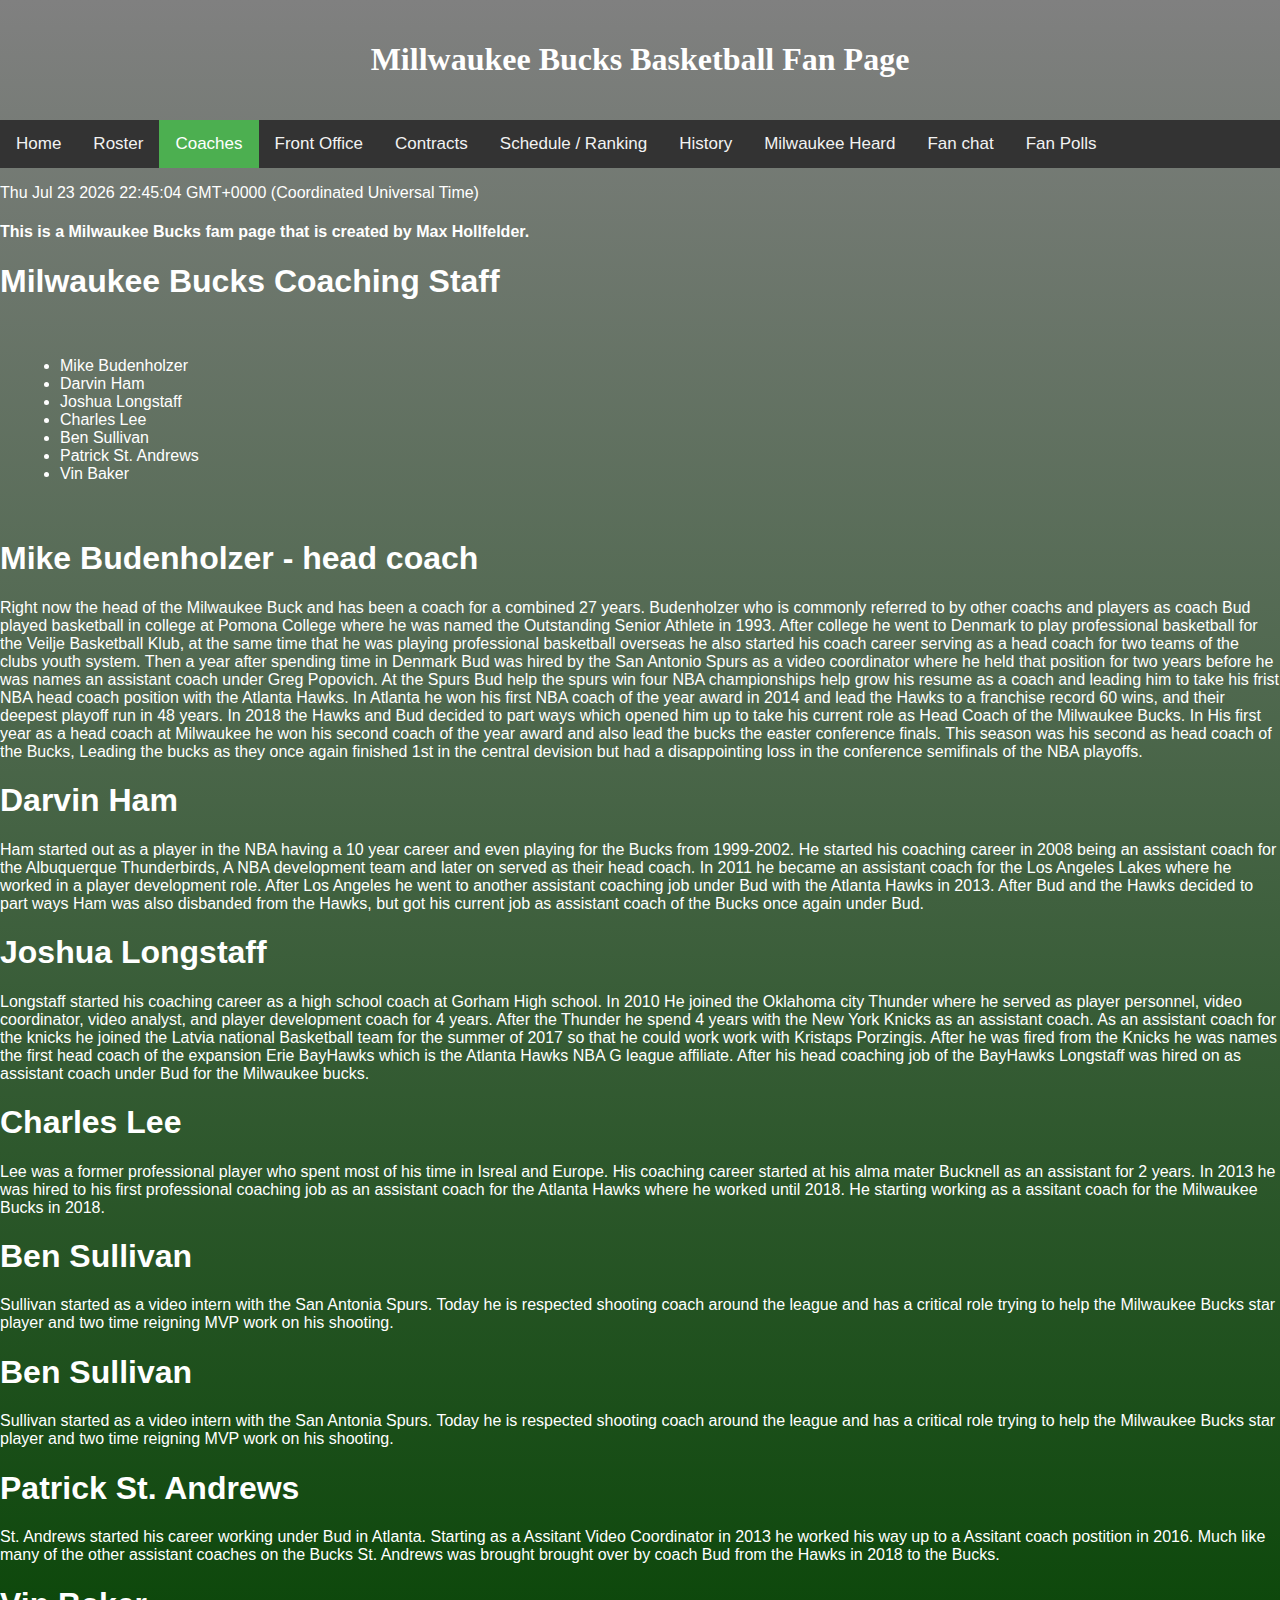
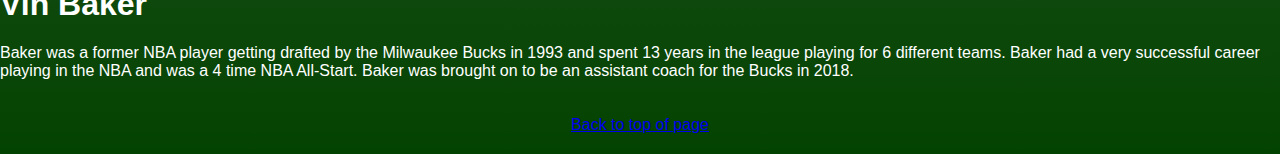
==== MyWebsite/Coaches.html @ 452560e8 "Added coached an heard info" ====
<!DOCTYPE html>
<html>
	<header>
		<title>Max's Bucks</title>
		<link rel="stylesheet" href="CSS.css">
		<div class="header">
			<h1>Millwaukee Bucks Basketball Fan Page</h1>
		</div>
		<div class="topnav">
			<a href="HomePage.html">Home</a>
			<a href="Roster.html">Roster</a>
			<a class="active" href="Coaches.html">Coaches</a>
			<a href="FrontOffice.html">Front Office</a>
			<a href="Contracts.html"> Contracts</a>
			<a href="ScheduleRanking.html">Schedule / Ranking</a>
			<a href="History.html"> History</a>
			<a href="MilwaukeeHerd.html"> Milwaukee Heard</a>
			<a href="FanChat.html"> Fan chat</a>
			<a href="FanPolling.html"> Fan Polls</a>
		</div>
	</header>
	<body>
		<a name="top"></a>
		<p id = "demo"> </p>
		<script>
		  var time = new Date();
		  document.getElementById("demo").innerHTML = time;
		 </script>

		<h4>This is a Milwaukee Bucks fam page that is created by Max Hollfelder.</h4>
		<h1>Milwaukee Bucks Coaching Staff</h1>
		<div class="side">
			<ul>
				<li>Mike Budenholzer</li>
				<li>Darvin Ham</li>
				<li>Joshua Longstaff</li>
				<li>Charles Lee</li>
				<li>Ben Sullivan</li>
				<li>Patrick St. Andrews</li>
				<li>Vin Baker</li>
			</ul>
		</div>
		<h1>Mike Budenholzer - head coach</h1>
		<P>Right now the head of the Milwaukee Buck and has been a coach for a combined 27 years. Budenholzer who is commonly referred to by other coachs and players as coach Bud played basketball in college at Pomona College where he was named the Outstanding Senior Athlete in 1993. After college he went to Denmark to play professional basketball for the Veilje Basketball Klub, at the same time that he was playing professional basketball overseas he also started his coach career serving as a head coach for two teams of the clubs youth system. Then a year after spending time in Denmark Bud was hired by the San Antonio Spurs as a video coordinator where he held that position for two years before he was names an assistant coach under Greg Popovich. At the Spurs Bud help the spurs win four NBA championships help grow his resume as a coach and leading him to take his frist NBA head coach position with the Atlanta Hawks. In Atlanta he won his first NBA coach of the year award in 2014 and lead the Hawks to a franchise record 60 wins, and their deepest playoff run in 48 years. In 2018 the Hawks and Bud decided to part ways which opened him up to take his current role as Head Coach of the Milwaukee Bucks. In His first year as a head coach at Milwaukee he won his second coach of the year award and also lead the bucks the easter conference finals. This season was his second as head coach of the Bucks, Leading the bucks as they once again finished 1st in the central devision but had a disappointing loss in the conference semifinals of the NBA playoffs.
		</p>
		<h1>Darvin Ham</h1>
		<p> Ham started out as a player in the NBA having a 10 year career and even playing for the Bucks from 1999-2002. He started his coaching career in 2008 being an assistant coach for the Albuquerque Thunderbirds, A NBA development team and later on served as their head coach. In 2011 he became an assistant coach for the Los Angeles Lakes where he worked in a player development role. After Los Angeles he went to another assistant coaching job under Bud with the Atlanta Hawks in 2013. After Bud and the Hawks decided to part ways Ham was also disbanded from the Hawks, but got his current job as assistant coach of the Bucks once again under Bud.
		</p>
		<h1>Joshua Longstaff</h1>
		<p>Longstaff started his coaching career as a high school coach at Gorham High school. In 2010 He joined the Oklahoma city Thunder where he served as player personnel, video coordinator, video analyst, and player development coach for 4 years. After the Thunder he spend 4 years with the New York Knicks as an assistant coach. As an assistant coach for the knicks he joined the Latvia national Basketball team for the summer of 2017 so that he could work work with Kristaps Porzingis.  After he was fired from the Knicks he was names the first head coach of the expansion Erie BayHawks which is the Atlanta Hawks NBA G league affiliate. After his head coaching job of the BayHawks Longstaff was hired on as assistant coach under Bud for the Milwaukee bucks.
		</p>
		<h1>Charles Lee</h1>
		<p>Lee was a former professional player who spent most of his time in Isreal and Europe. His coaching career started at his alma mater Bucknell as an assistant for 2 years. In 2013 he was hired to his first professional coaching job as an assistant coach for the Atlanta Hawks where he worked until 2018. He starting working as a assitant coach for the Milwaukee Bucks in 2018.
		</p>
		<h1>Ben Sullivan</h1>
		<p>Sullivan started as a video intern with the San Antonia Spurs. Today he is respected shooting coach around the league and has a critical role trying to help the Milwaukee Bucks star player and two time reigning MVP work on his shooting.
		</p>
		<h1>Ben Sullivan</h1>
		<p>Sullivan started as a video intern with the San Antonia Spurs. Today he is respected shooting coach around the league and has a critical role trying to help the Milwaukee Bucks star player and two time reigning MVP work on his shooting.
		</p>
		<h1>Patrick St. Andrews</h1>
		<p>  St. Andrews started his career working under Bud in Atlanta. Starting as a Assitant Video Coordinator in 2013 he worked his way up to a Assitant coach postition in 2016. Much like many of the other assistant coaches on the Bucks St. Andrews was brought brought over by coach Bud from the Hawks in 2018 to the Bucks.
		</p>
		<h1>Vin Baker</h1>
		<p> Baker was a former NBA player getting drafted by the Milwaukee Bucks in 1993 and spent 13 years in the league playing for 6 different teams. Baker had a very successful career playing in the NBA and was a 4 time NBA All-Start. Baker was brought on to be an assistant coach for the Bucks in 2018. 
		</p>
		<div class="footer">
  		<a href="#top">Back to top of page</a>
  	</div>
	</body>
</html>
---- MyWebsite/CSS.css ----
body {
  background-image: linear-gradient(grey, #034301);
  color: white;
  background-size: 100% 100%;
  margin: 0;
  font-family: Arial, Helvetica, sans-serif;
}
.header {
  padding: 20px;
  text-align: center;
  font-family:WildWest;
  color: white;
}

.topnav {
  display: flex;
  background-color: #333;
}

.topnav a {
  float: left;
  color: #f2f2f2;
  text-align: center;
  padding: 14px 16px;
  text-decoration: none;
  font-size: 17px;
}

.topnav a:hover {
  background-color: #ddd;
  color: black;
}

.topnav a.active {
  background-color: #4CAF50;
  color: white;
}
.row {
  display: flex;
  flex-wrap: wrap;
}
.side {
  flex: 30%;
  padding: 20px;
}
.main {
  flex: 70%;
  padding: 20px;
}
.footer {
  padding: 20px;
  text-align: center;
}
.image{
  width: 90%;
  height: 50%;
  padding: 20px;
}
#container{
  background-color: black;
  width: 200px;
  height: 300px;
  margin: 2px;
  border-radius: 20px;
  position: relative;
  border-color: black;
  float:left;
}
#picture{
  width: 100%;
  height: 40%;
  border-top-left-radius: 20px;
  border-top-right-radius: 20px;
}
#header {
  position: absolute;
  height: auto;
  width: 100%;
  top: 0;
  border: 1px solid green;
}
#footer {
  position: absolute;
  width: 100%;
  height: auto;
  bottom: 0;
  text-align: center;
}
#divBody{
  text-align: center;
}
@media screen and (max-width: 200px) {
  .row, .navbar {
    flex-direction: column;
  }
}
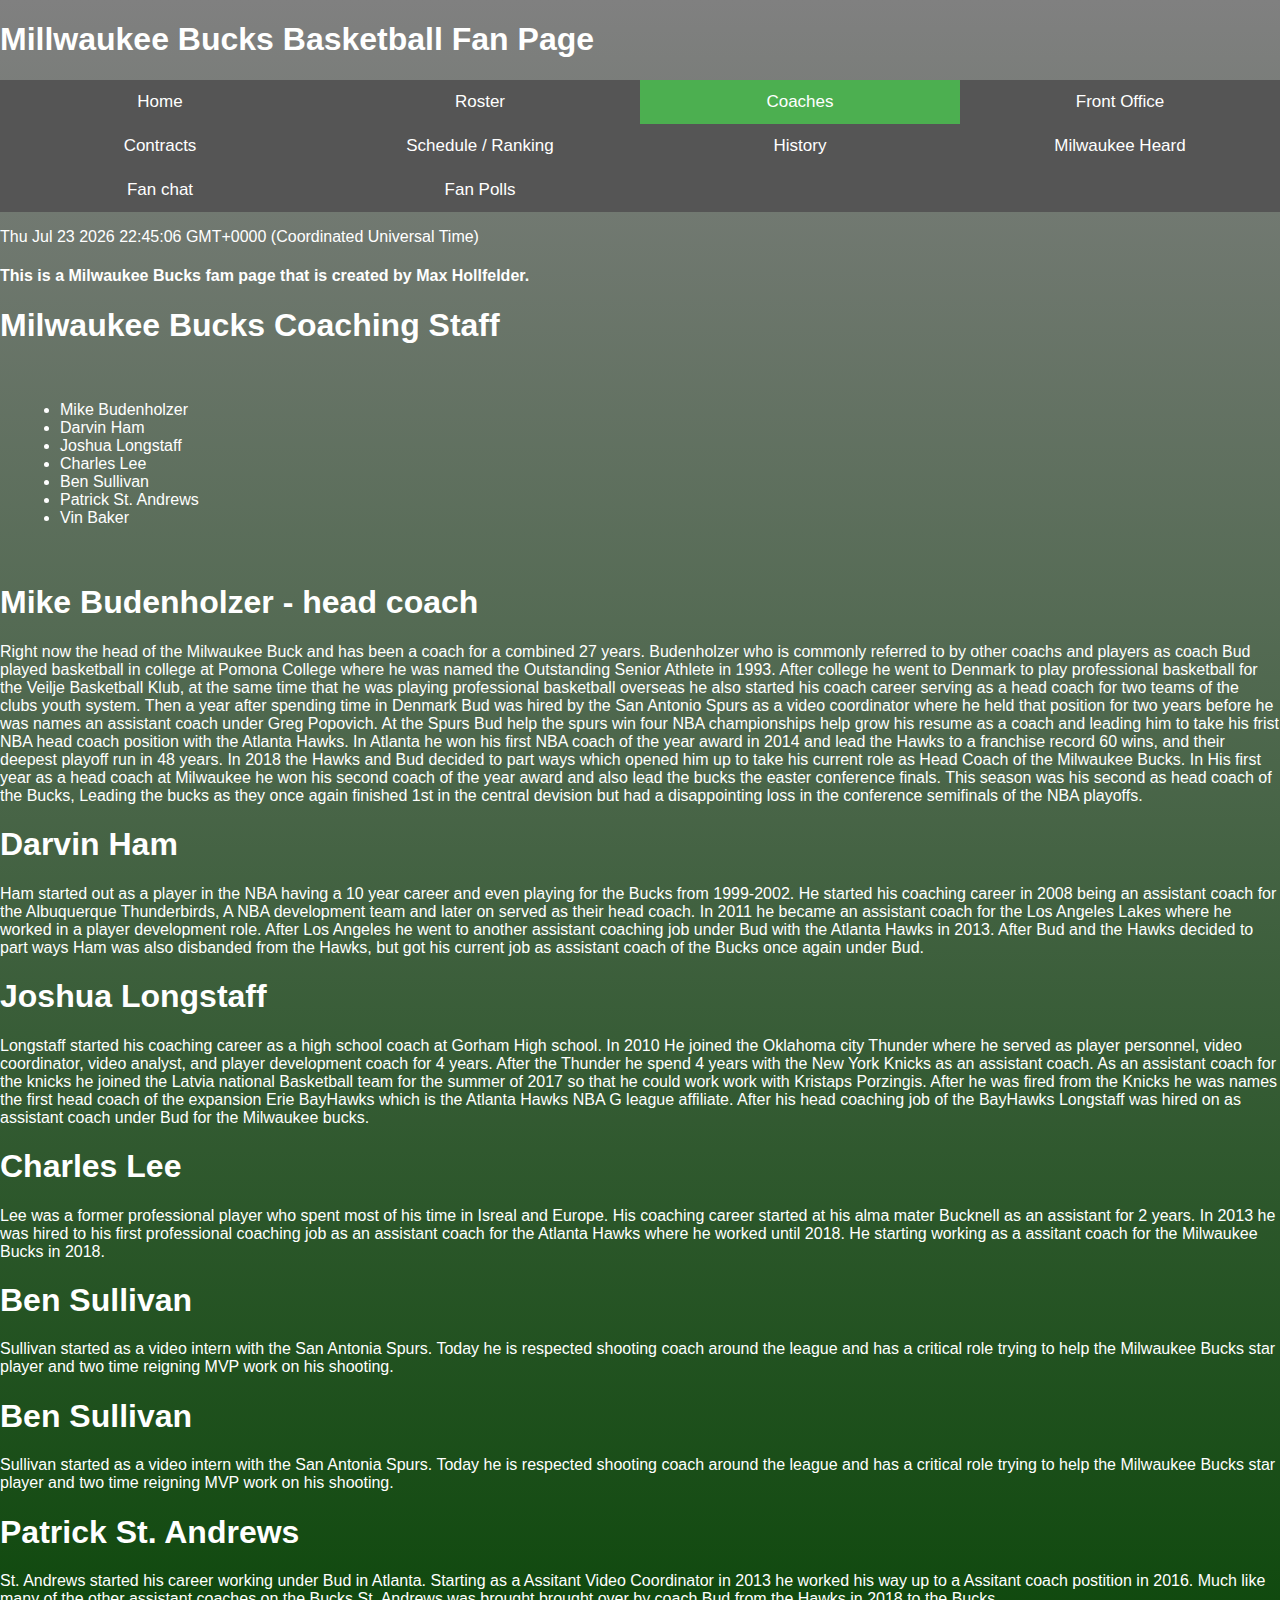
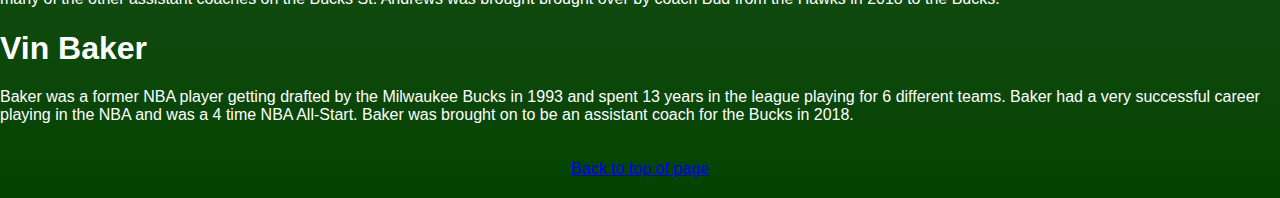
==== commit c00f06b9: "Started working on CSS" ====
--- a/MyWebsite/Coaches.html
+++ b/MyWebsite/Coaches.html
@@ -6,7 +6,7 @@
 		<div class="header">
 			<h1>Millwaukee Bucks Basketball Fan Page</h1>
 		</div>
-		<div class="topnav">
+		<div class="navbar">
 			<a href="HomePage.html">Home</a>
 			<a href="Roster.html">Roster</a>
 			<a class="active" href="Coaches.html">Coaches</a>
@@ -62,10 +62,12 @@
 		<p>  St. Andrews started his career working under Bud in Atlanta. Starting as a Assitant Video Coordinator in 2013 he worked his way up to a Assitant coach postition in 2016. Much like many of the other assistant coaches on the Bucks St. Andrews was brought brought over by coach Bud from the Hawks in 2018 to the Bucks.
 		</p>
 		<h1>Vin Baker</h1>
-		<p> Baker was a former NBA player getting drafted by the Milwaukee Bucks in 1993 and spent 13 years in the league playing for 6 different teams. Baker had a very successful career playing in the NBA and was a 4 time NBA All-Start. Baker was brought on to be an assistant coach for the Bucks in 2018. 
+		<p> Baker was a former NBA player getting drafted by the Milwaukee Bucks in 1993 and spent 13 years in the league playing for 6 different teams. Baker had a very successful career playing in the NBA and was a 4 time NBA All-Start. Baker was brought on to be an assistant coach for the Bucks in 2018.
 		</p>
+	</body>
+	<footer>
 		<div class="footer">
-  		<a href="#top">Back to top of page</a>
-  	</div>
-	</body>
+			<a href="#top">Back to top of page</a>
+		</div>
+	</footer>
 </html>
--- a/MyWebsite/CSS.css
+++ b/MyWebsite/CSS.css
@@ -6,34 +6,40 @@
   font-family: Arial, Helvetica, sans-serif;
 }
 .header {
-  padding: 20px;
-  text-align: center;
-  font-family:WildWest;
-  color: white;
+
+}
+*{box-sizing: border-box}
+.navbar {
+  width: 100%;
+  background-color: #555;
+  overflow: auto;
 }
 
-.topnav {
-  display: flex;
-  background-color: #333;
+.navbar a {
+  float: left;
+  padding: 12px;
+  color: white;
+  text-decoration: none;
+  font-size: 17px;
+  width: 25%; /* Four links of equal widths */
+  text-align: center;
 }
 
-.topnav a {
-  float: left;
-  color: #f2f2f2;
-  text-align: center;
-  padding: 14px 16px;
-  text-decoration: none;
-  font-size: 17px;
+.navbar a:hover {
+  background-color: #000;
 }
 
-.topnav a:hover {
-  background-color: #ddd;
-  color: black;
+.navbar a.active {
+  background-color: #4CAF50;
 }
 
-.topnav a.active {
-  background-color: #4CAF50;
-  color: white;
+@media screen and (max-width: 500px) {
+  .navbar a {
+    float: none;
+    display: block;
+    width: 100%;
+    text-align: left;
+  }
 }
 .row {
   display: flex;
@@ -55,6 +61,39 @@
   width: 90%;
   height: 50%;
   padding: 20px;
+}
+.item1 {
+  grid-area: header;
+  padding: 20px;
+  text-align: center;
+  font-family:WildWest;
+  color: white;
+}
+.item2 {
+  grid-area: menu;
+}
+.item3 {
+  grid-area: main;
+}
+.item4 {
+  grid-area: right;
+}
+.item5 {
+  grid-area: footer;
+}
+
+.grid-container {
+  display: grid;
+  grid-template-areas:
+    'header header header header header header'
+    'menu main main main main main'
+    'menu footer footer footer footer footer';
+  grid-gap: 10px;
+  padding: 10px;
+}
+.grid-container > div {
+  text-align: left;
+  padding: 20px 0;
 }
 #container{
   background-color: black;
@@ -89,8 +128,3 @@
 #divBody{
   text-align: center;
 }
-@media screen and (max-width: 200px) {
-  .row, .navbar {
-    flex-direction: column;
-  }
-}
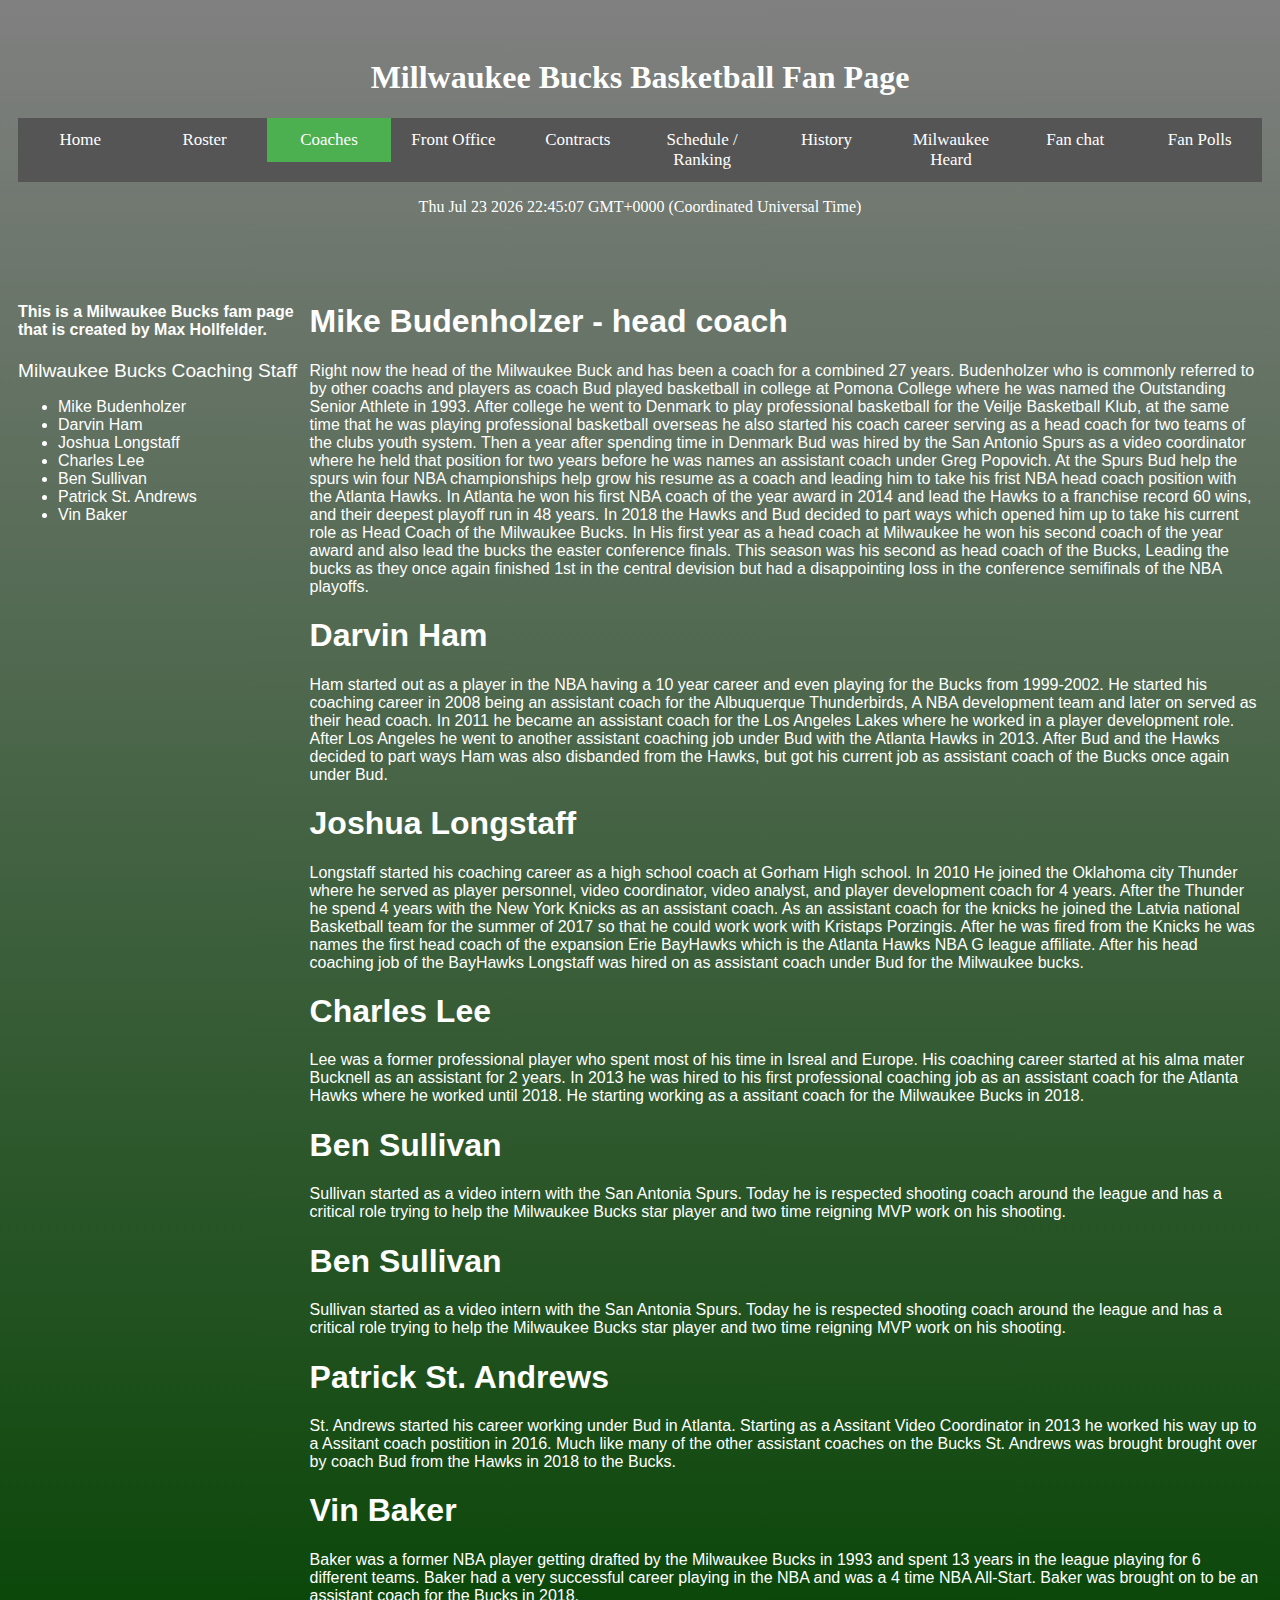
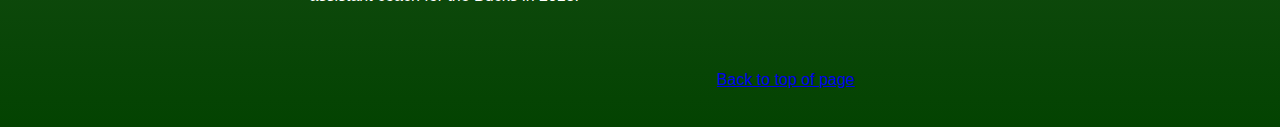
==== commit 2bb5fea9: "Added style and pictures" ====
--- a/MyWebsite/Coaches.html
+++ b/MyWebsite/Coaches.html
@@ -1,11 +1,10 @@
 <!DOCTYPE html>
 <html>
-	<header>
 		<title>Max's Bucks</title>
 		<link rel="stylesheet" href="CSS.css">
-		<div class="header">
+	<div class="grid-container">
+		<div class="item1">
 			<h1>Millwaukee Bucks Basketball Fan Page</h1>
-		</div>
 		<div class="navbar">
 			<a href="HomePage.html">Home</a>
 			<a href="Roster.html">Roster</a>
@@ -18,18 +17,16 @@
 			<a href="FanChat.html"> Fan chat</a>
 			<a href="FanPolling.html"> Fan Polls</a>
 		</div>
-	</header>
-	<body>
 		<a name="top"></a>
 		<p id = "demo"> </p>
 		<script>
 		  var time = new Date();
 		  document.getElementById("demo").innerHTML = time;
 		 </script>
-
+	 </div>
+	 <div class = "item2">
 		<h4>This is a Milwaukee Bucks fam page that is created by Max Hollfelder.</h4>
-		<h1>Milwaukee Bucks Coaching Staff</h1>
-		<div class="side">
+		<p><big>Milwaukee Bucks Coaching Staff</big></p>
 			<ul>
 				<li>Mike Budenholzer</li>
 				<li>Darvin Ham</li>
@@ -40,6 +37,7 @@
 				<li>Vin Baker</li>
 			</ul>
 		</div>
+		<div class = "item3">
 		<h1>Mike Budenholzer - head coach</h1>
 		<P>Right now the head of the Milwaukee Buck and has been a coach for a combined 27 years. Budenholzer who is commonly referred to by other coachs and players as coach Bud played basketball in college at Pomona College where he was named the Outstanding Senior Athlete in 1993. After college he went to Denmark to play professional basketball for the Veilje Basketball Klub, at the same time that he was playing professional basketball overseas he also started his coach career serving as a head coach for two teams of the clubs youth system. Then a year after spending time in Denmark Bud was hired by the San Antonio Spurs as a video coordinator where he held that position for two years before he was names an assistant coach under Greg Popovich. At the Spurs Bud help the spurs win four NBA championships help grow his resume as a coach and leading him to take his frist NBA head coach position with the Atlanta Hawks. In Atlanta he won his first NBA coach of the year award in 2014 and lead the Hawks to a franchise record 60 wins, and their deepest playoff run in 48 years. In 2018 the Hawks and Bud decided to part ways which opened him up to take his current role as Head Coach of the Milwaukee Bucks. In His first year as a head coach at Milwaukee he won his second coach of the year award and also lead the bucks the easter conference finals. This season was his second as head coach of the Bucks, Leading the bucks as they once again finished 1st in the central devision but had a disappointing loss in the conference semifinals of the NBA playoffs.
 		</p>
@@ -64,10 +62,9 @@
 		<h1>Vin Baker</h1>
 		<p> Baker was a former NBA player getting drafted by the Milwaukee Bucks in 1993 and spent 13 years in the league playing for 6 different teams. Baker had a very successful career playing in the NBA and was a 4 time NBA All-Start. Baker was brought on to be an assistant coach for the Bucks in 2018.
 		</p>
-	</body>
-	<footer>
-		<div class="footer">
+	</div>
+		<div class="item5">
 			<a href="#top">Back to top of page</a>
 		</div>
-	</footer>
+</div>
 </html>
--- a/MyWebsite/CSS.css
+++ b/MyWebsite/CSS.css
@@ -1,12 +1,17 @@
-body {
+html{
+  min-height: 100%;
   background-image: linear-gradient(grey, #034301);
   color: white;
   background-size: 100% 100%;
   margin: 0;
   font-family: Arial, Helvetica, sans-serif;
 }
-.header {
-
+table, th, td {
+  border: 5px solid black;
+}
+table.center{
+  margin-left: auto;
+  margin-right: auto;
 }
 *{box-sizing: border-box}
 .navbar {
@@ -14,17 +19,15 @@
   background-color: #555;
   overflow: auto;
 }
-
 .navbar a {
   float: left;
   padding: 12px;
   color: white;
   text-decoration: none;
   font-size: 17px;
-  width: 25%; /* Four links of equal widths */
+  width: 10%; /* Four links of equal widths */
   text-align: center;
 }
-
 .navbar a:hover {
   background-color: #000;
 }
@@ -32,30 +35,13 @@
 .navbar a.active {
   background-color: #4CAF50;
 }
-
-@media screen and (max-width: 500px) {
+@media screen and (max-width: 600px) {
   .navbar a {
     float: none;
     display: block;
     width: 100%;
     text-align: left;
   }
-}
-.row {
-  display: flex;
-  flex-wrap: wrap;
-}
-.side {
-  flex: 30%;
-  padding: 20px;
-}
-.main {
-  flex: 70%;
-  padding: 20px;
-}
-.footer {
-  padding: 20px;
-  text-align: center;
 }
 .image{
   width: 90%;
@@ -71,15 +57,18 @@
 }
 .item2 {
   grid-area: menu;
+  text-align: left;
 }
 .item3 {
   grid-area: main;
 }
 .item4 {
   grid-area: right;
+  text-align: left;
 }
 .item5 {
   grid-area: footer;
+  text-align: center;
 }
 
 .grid-container {
@@ -92,7 +81,6 @@
   padding: 10px;
 }
 .grid-container > div {
-  text-align: left;
   padding: 20px 0;
 }
 #container{
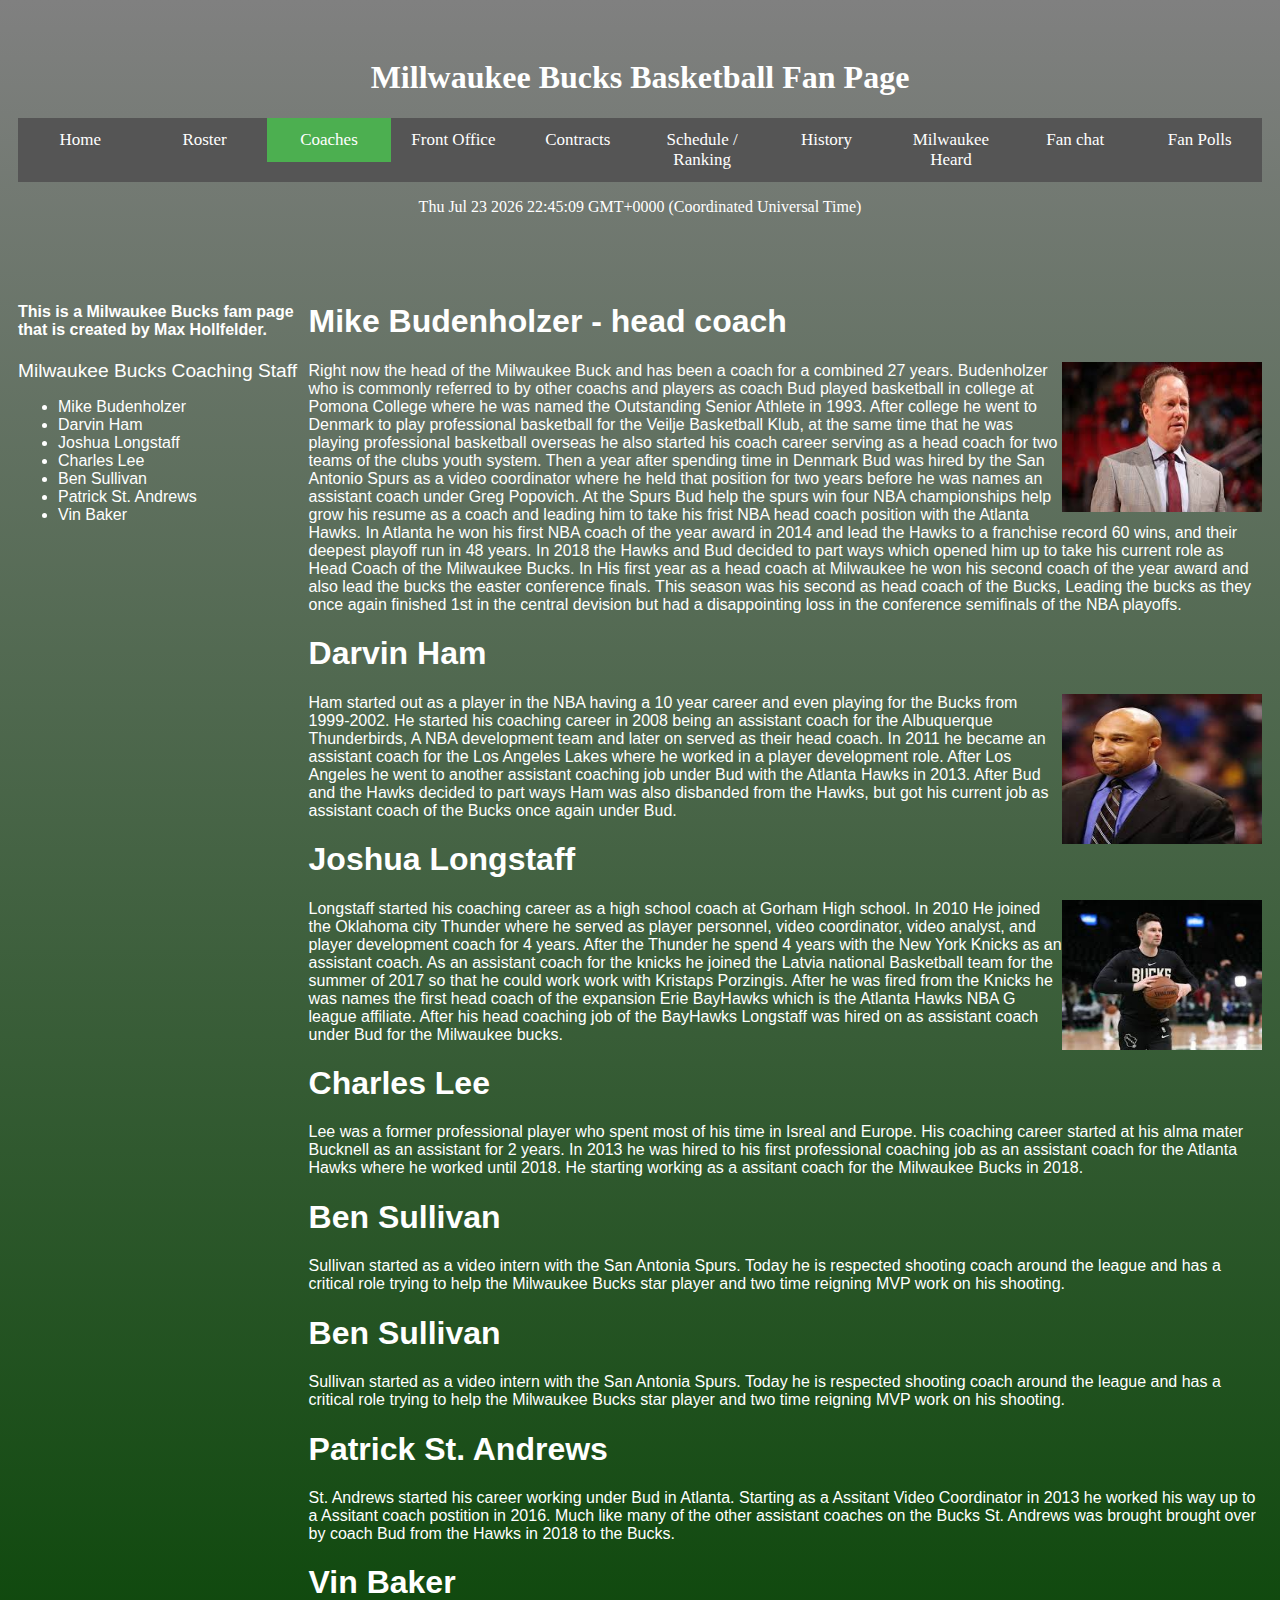
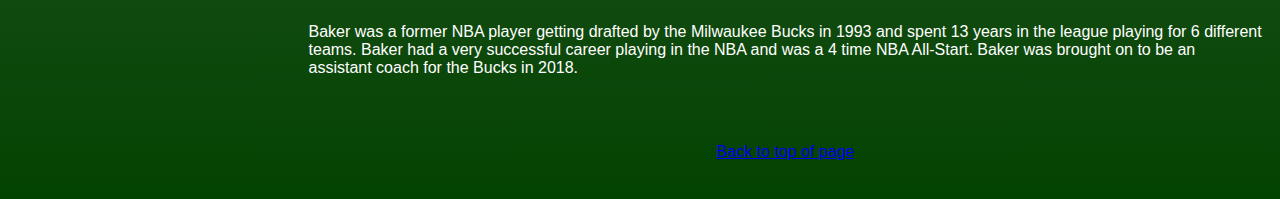
==== commit 2465045a: "added picture to the page." ====
--- a/MyWebsite/Coaches.html
+++ b/MyWebsite/Coaches.html
@@ -39,14 +39,20 @@
 		</div>
 		<div class = "item3">
 		<h1>Mike Budenholzer - head coach</h1>
+		<img id = "image" src="Owners/Bud.jpg" alt="Mike Budenholzer">
 		<P>Right now the head of the Milwaukee Buck and has been a coach for a combined 27 years. Budenholzer who is commonly referred to by other coachs and players as coach Bud played basketball in college at Pomona College where he was named the Outstanding Senior Athlete in 1993. After college he went to Denmark to play professional basketball for the Veilje Basketball Klub, at the same time that he was playing professional basketball overseas he also started his coach career serving as a head coach for two teams of the clubs youth system. Then a year after spending time in Denmark Bud was hired by the San Antonio Spurs as a video coordinator where he held that position for two years before he was names an assistant coach under Greg Popovich. At the Spurs Bud help the spurs win four NBA championships help grow his resume as a coach and leading him to take his frist NBA head coach position with the Atlanta Hawks. In Atlanta he won his first NBA coach of the year award in 2014 and lead the Hawks to a franchise record 60 wins, and their deepest playoff run in 48 years. In 2018 the Hawks and Bud decided to part ways which opened him up to take his current role as Head Coach of the Milwaukee Bucks. In His first year as a head coach at Milwaukee he won his second coach of the year award and also lead the bucks the easter conference finals. This season was his second as head coach of the Bucks, Leading the bucks as they once again finished 1st in the central devision but had a disappointing loss in the conference semifinals of the NBA playoffs.
 		</p>
+
 		<h1>Darvin Ham</h1>
+			<img id = "image" src="Owners/Davin.jpg" alt="Davin Ham">
 		<p> Ham started out as a player in the NBA having a 10 year career and even playing for the Bucks from 1999-2002. He started his coaching career in 2008 being an assistant coach for the Albuquerque Thunderbirds, A NBA development team and later on served as their head coach. In 2011 he became an assistant coach for the Los Angeles Lakes where he worked in a player development role. After Los Angeles he went to another assistant coaching job under Bud with the Atlanta Hawks in 2013. After Bud and the Hawks decided to part ways Ham was also disbanded from the Hawks, but got his current job as assistant coach of the Bucks once again under Bud.
 		</p>
+
 		<h1>Joshua Longstaff</h1>
+		<img id = "image" src="Owners/Joshua.jpg" alt="Joshua Longstaff">
 		<p>Longstaff started his coaching career as a high school coach at Gorham High school. In 2010 He joined the Oklahoma city Thunder where he served as player personnel, video coordinator, video analyst, and player development coach for 4 years. After the Thunder he spend 4 years with the New York Knicks as an assistant coach. As an assistant coach for the knicks he joined the Latvia national Basketball team for the summer of 2017 so that he could work work with Kristaps Porzingis.  After he was fired from the Knicks he was names the first head coach of the expansion Erie BayHawks which is the Atlanta Hawks NBA G league affiliate. After his head coaching job of the BayHawks Longstaff was hired on as assistant coach under Bud for the Milwaukee bucks.
 		</p>
+
 		<h1>Charles Lee</h1>
 		<p>Lee was a former professional player who spent most of his time in Isreal and Europe. His coaching career started at his alma mater Bucknell as an assistant for 2 years. In 2013 he was hired to his first professional coaching job as an assistant coach for the Atlanta Hawks where he worked until 2018. He starting working as a assitant coach for the Milwaukee Bucks in 2018.
 		</p>
--- a/MyWebsite/CSS.css
+++ b/MyWebsite/CSS.css
@@ -83,6 +83,11 @@
 .grid-container > div {
   padding: 20px 0;
 }
+#image{
+  float: right;
+  width: 200px;
+  height: 150px;
+}
 #container{
   background-color: black;
   width: 200px;
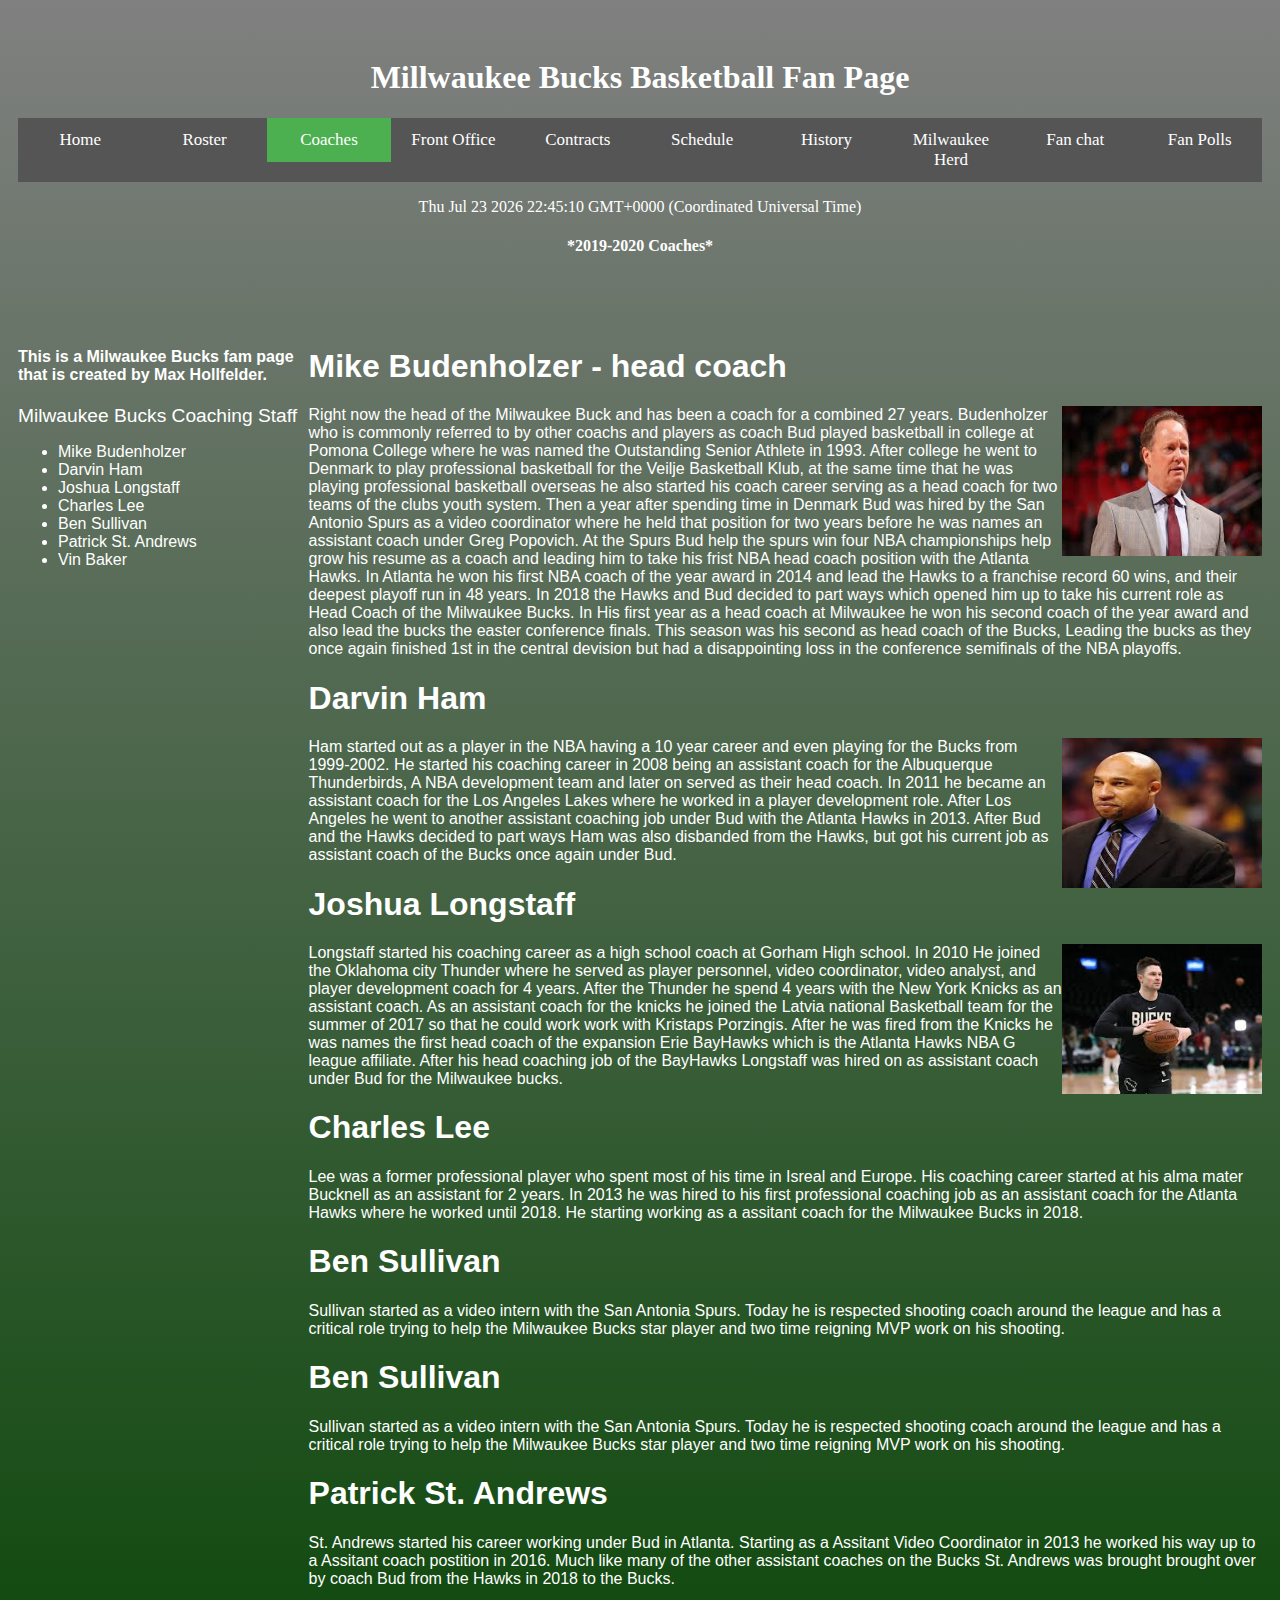
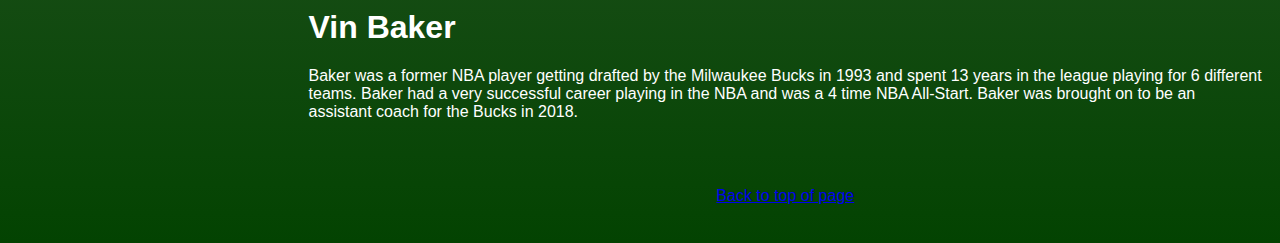
==== commit 411abc06: "Finished up with the req" ====
--- a/MyWebsite/Coaches.html
+++ b/MyWebsite/Coaches.html
@@ -1,21 +1,24 @@
 <!DOCTYPE html>
 <html>
+<head>
 		<title>Max's Bucks</title>
-		<link rel="stylesheet" href="CSS.css">
+		<link rel="shortcut icon" type="image/png" href="Owners/logo.png"/>
+		<link rel="stylesheet" href="CSS/CSS.css">
+<head>
 	<div class="grid-container">
-		<div class="item1">
+		<div class="head">
 			<h1>Millwaukee Bucks Basketball Fan Page</h1>
 		<div class="navbar">
-			<a href="HomePage.html">Home</a>
-			<a href="Roster.html">Roster</a>
-			<a class="active" href="Coaches.html">Coaches</a>
-			<a href="FrontOffice.html">Front Office</a>
-			<a href="Contracts.html"> Contracts</a>
-			<a href="ScheduleRanking.html">Schedule / Ranking</a>
-			<a href="History.html"> History</a>
-			<a href="MilwaukeeHerd.html"> Milwaukee Heard</a>
-			<a href="FanChat.html"> Fan chat</a>
-			<a href="FanPolling.html"> Fan Polls</a>
+			<a href="index.html">Home</a>
+			<a href="roster.html">Roster</a>
+			<a class="active" href="coaches.html">Coaches</a>
+			<a href="frontoffice.html">Front Office</a>
+			<a href="contracts.html"> Contracts</a>
+			<a href="schedule.html">Schedule</a>
+			<a href="history.html"> History</a>
+			<a href="milwaukeeherd.html"> Milwaukee Herd</a>
+			<a href="fanchat.html"> Fan chat</a>
+			<a href="fanpolling.html"> Fan Polls</a>
 		</div>
 		<a name="top"></a>
 		<p id = "demo"> </p>
@@ -23,8 +26,9 @@
 		  var time = new Date();
 		  document.getElementById("demo").innerHTML = time;
 		 </script>
+		 <h4>*2019-2020 Coaches*</h4>
 	 </div>
-	 <div class = "item2">
+	 <div class = "menu">
 		<h4>This is a Milwaukee Bucks fam page that is created by Max Hollfelder.</h4>
 		<p><big>Milwaukee Bucks Coaching Staff</big></p>
 			<ul>
@@ -37,7 +41,7 @@
 				<li>Vin Baker</li>
 			</ul>
 		</div>
-		<div class = "item3">
+		<div class = "main">
 		<h1>Mike Budenholzer - head coach</h1>
 		<img id = "image" src="Owners/Bud.jpg" alt="Mike Budenholzer">
 		<P>Right now the head of the Milwaukee Buck and has been a coach for a combined 27 years. Budenholzer who is commonly referred to by other coachs and players as coach Bud played basketball in college at Pomona College where he was named the Outstanding Senior Athlete in 1993. After college he went to Denmark to play professional basketball for the Veilje Basketball Klub, at the same time that he was playing professional basketball overseas he also started his coach career serving as a head coach for two teams of the clubs youth system. Then a year after spending time in Denmark Bud was hired by the San Antonio Spurs as a video coordinator where he held that position for two years before he was names an assistant coach under Greg Popovich. At the Spurs Bud help the spurs win four NBA championships help grow his resume as a coach and leading him to take his frist NBA head coach position with the Atlanta Hawks. In Atlanta he won his first NBA coach of the year award in 2014 and lead the Hawks to a franchise record 60 wins, and their deepest playoff run in 48 years. In 2018 the Hawks and Bud decided to part ways which opened him up to take his current role as Head Coach of the Milwaukee Bucks. In His first year as a head coach at Milwaukee he won his second coach of the year award and also lead the bucks the easter conference finals. This season was his second as head coach of the Bucks, Leading the bucks as they once again finished 1st in the central devision but had a disappointing loss in the conference semifinals of the NBA playoffs.
@@ -69,7 +73,7 @@
 		<p> Baker was a former NBA player getting drafted by the Milwaukee Bucks in 1993 and spent 13 years in the league playing for 6 different teams. Baker had a very successful career playing in the NBA and was a 4 time NBA All-Start. Baker was brought on to be an assistant coach for the Bucks in 2018.
 		</p>
 	</div>
-		<div class="item5">
+		<div class="foot">
 			<a href="#top">Back to top of page</a>
 		</div>
 </div>
--- a/MyWebsite/CSS/CSS.css
+++ b/MyWebsite/CSS/CSS.css
@@ -0,0 +1,124 @@
+html{
+  min-height: 100%;
+  background-image: linear-gradient(grey, #034301);
+  color: white;
+  background-size: 100% 100%;
+  margin: 0;
+  font-family: Arial, Helvetica, sans-serif;
+}
+table, th, td {
+  border: 5px solid black;
+}
+table.center{
+  margin-left: auto;
+  margin-right: auto;
+}
+*{box-sizing: border-box}
+.navbar {
+  width: 100%;
+  background-color: #555;
+  overflow: auto;
+}
+.navbar a {
+  float: left;
+  padding: 12px;
+  color: white;
+  text-decoration: none;
+  font-size: 17px;
+  width: 10%; /* Four links of equal widths */
+  text-align: center;
+}
+.navbar a:hover {
+  background-color: #000;
+}
+
+.navbar a.active {
+  background-color: #4CAF50;
+}
+@media screen and (max-width: 600px) {
+  .navbar a {
+    float: none;
+    display: block;
+    width: 100%;
+    text-align: left;
+  }
+}
+.image{
+  display: block;
+  margin-left: auto;
+  margin-right: auto;
+  width: 70%;
+}
+.head {
+  grid-area: header;
+  padding: 20px;
+  text-align: center;
+  font-family:WildWest;
+  color: white;
+}
+.menu {
+  grid-area: menu;
+  text-align: left;
+}
+.main {
+  grid-area: main;
+}
+.right {
+  grid-area: right;
+  text-align: left;
+}
+.foot {
+  grid-area: footer;
+  text-align: center;
+}
+
+.grid-container {
+  display: grid;
+  grid-template-areas:
+    'header header header header header header'
+    'menu main main main main main'
+    'menu footer footer footer footer footer';
+  grid-gap: 10px;
+  padding: 10px;
+}
+.grid-container > div {
+  padding: 20px 0;
+}
+#image{
+  float: right;
+  width: 200px;
+  height: 150px;
+}
+#container{
+  background-color: black;
+  width: 200px;
+  height: 300px;
+  margin: 2px;
+  border-radius: 20px;
+  position: relative;
+  border-color: black;
+  float:left;
+}
+#picture{
+  width: 100%;
+  height: 40%;
+  border-top-left-radius: 20px;
+  border-top-right-radius: 20px;
+}
+#header {
+  position: absolute;
+  height: auto;
+  width: 100%;
+  top: 0;
+  border: 1px solid green;
+}
+#footer {
+  position: absolute;
+  width: 100%;
+  height: auto;
+  bottom: 0;
+  text-align: center;
+}
+#divBody{
+  text-align: center;
+}
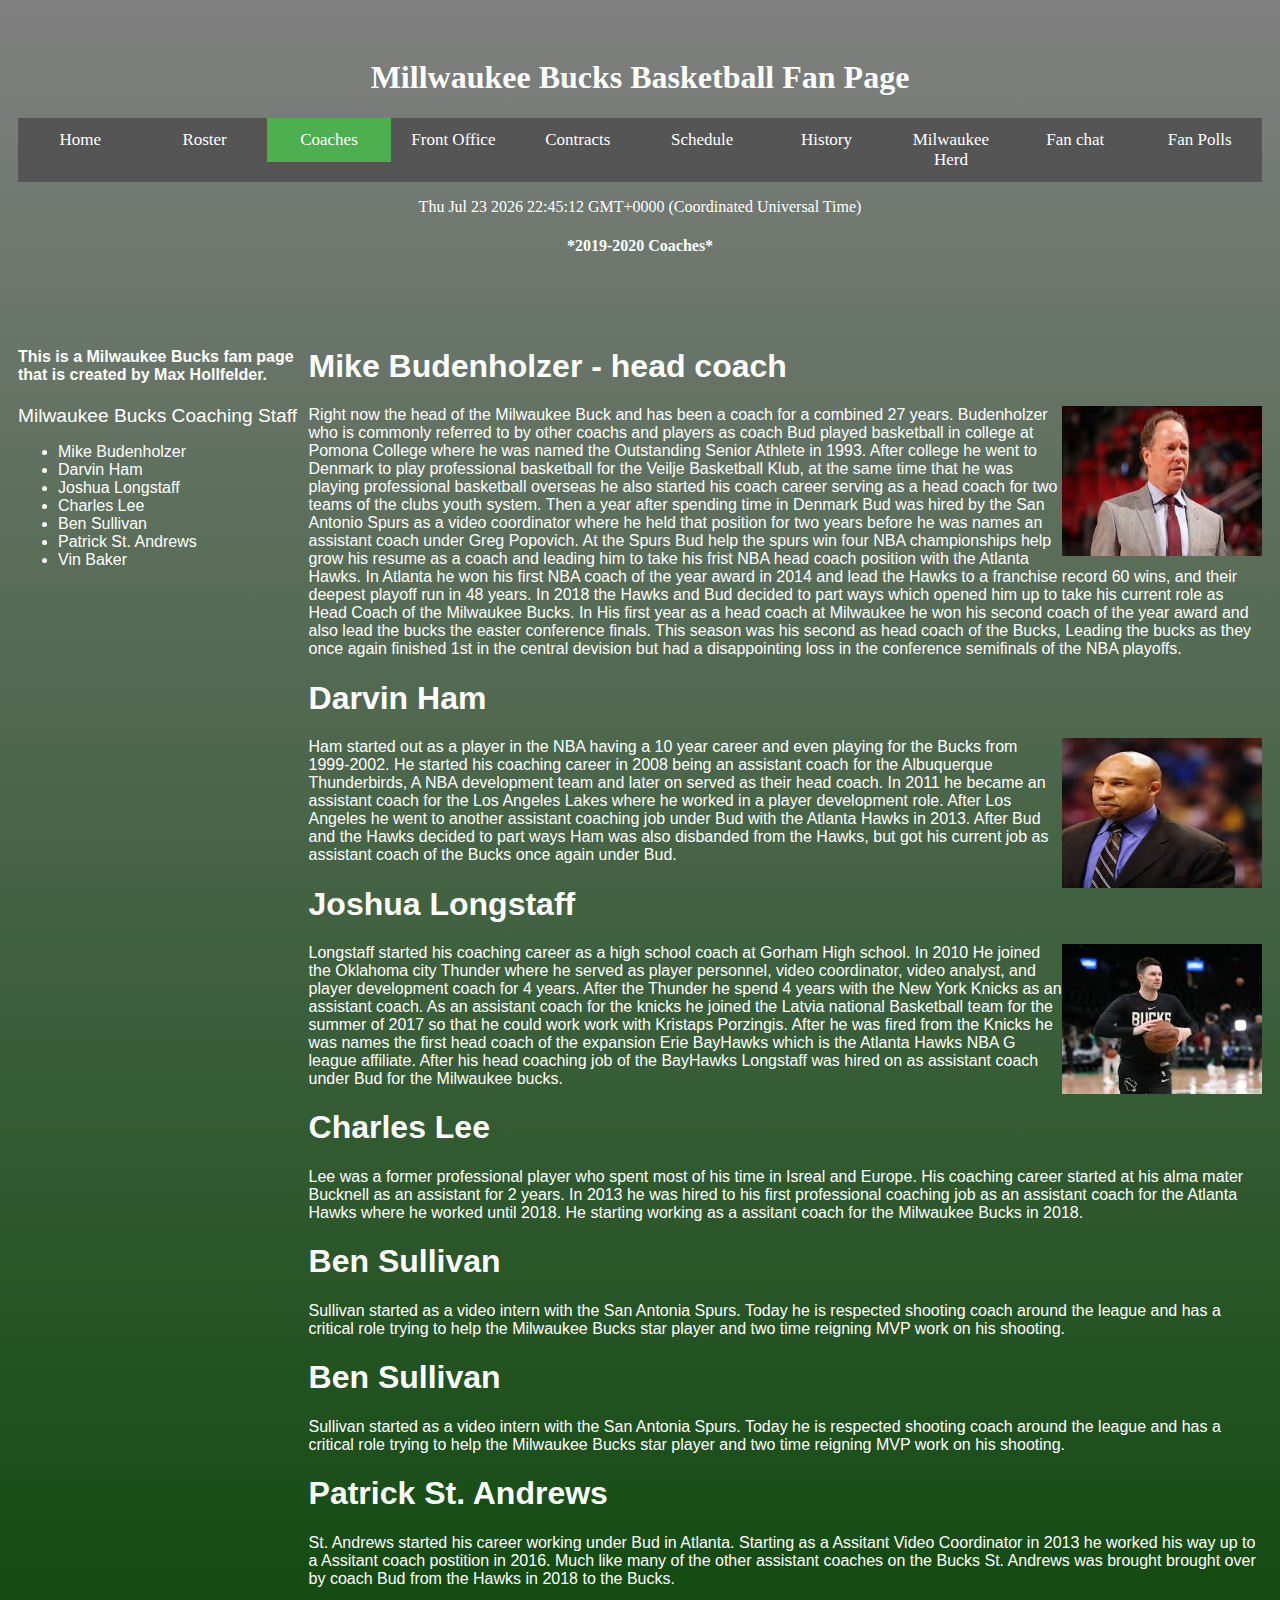
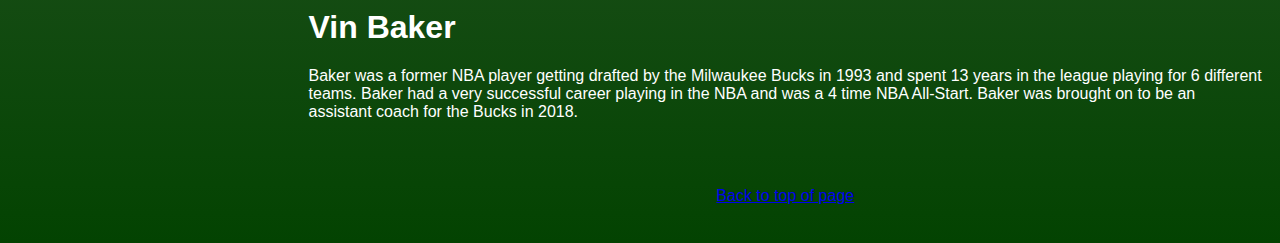
==== commit b35becfc: "final checking" ====
--- a/MyWebsite/Coaches.html
+++ b/MyWebsite/Coaches.html
@@ -1,34 +1,35 @@
 <!DOCTYPE html>
-<html>
-<head>
-		<title>Max's Bucks</title>
-		<link rel="shortcut icon" type="image/png" href="Owners/logo.png"/>
-		<link rel="stylesheet" href="CSS/CSS.css">
-<head>
+<html lang="en">
+	<head>
+		<meta charset="UTF-8">
+			<title>Max's Bucks</title>
+			<link rel="shortcut icon" type="image/png" href="Owners/logo.png"/>
+			<link rel="stylesheet" href="CSS/CSS.css">
+	</head>
 	<div class="grid-container">
 		<div class="head">
 			<h1>Millwaukee Bucks Basketball Fan Page</h1>
-		<div class="navbar">
-			<a href="index.html">Home</a>
-			<a href="roster.html">Roster</a>
-			<a class="active" href="coaches.html">Coaches</a>
-			<a href="frontoffice.html">Front Office</a>
-			<a href="contracts.html"> Contracts</a>
-			<a href="schedule.html">Schedule</a>
-			<a href="history.html"> History</a>
-			<a href="milwaukeeherd.html"> Milwaukee Herd</a>
-			<a href="fanchat.html"> Fan chat</a>
-			<a href="fanpolling.html"> Fan Polls</a>
-		</div>
-		<a name="top"></a>
-		<p id = "demo"> </p>
+			<div class="navbar">
+				<a href="index.html">Home</a>
+				<a href="roster.html">Roster</a>
+				<a class="active" href="coaches.html">Coaches</a>
+				<a href="frontoffice.html">Front Office</a>
+				<a href="contracts.html"> Contracts</a>
+				<a href="schedule.html">Schedule</a>
+				<a href="history.html"> History</a>
+				<a href="milwaukeeherd.html"> Milwaukee Herd</a>
+				<a href="fanchat.html"> Fan chat</a>
+				<a href="fanpolling.html"> Fan Polls</a>
+			</div>
+			<a name="top"></a>
+			<p id = "demo"> </p>
 		<script>
 		  var time = new Date();
 		  document.getElementById("demo").innerHTML = time;
 		 </script>
 		 <h4>*2019-2020 Coaches*</h4>
-	 </div>
-	 <div class = "menu">
+	  </div>
+	  <div class = "menu">
 		<h4>This is a Milwaukee Bucks fam page that is created by Max Hollfelder.</h4>
 		<p><big>Milwaukee Bucks Coaching Staff</big></p>
 			<ul>
@@ -42,39 +43,36 @@
 			</ul>
 		</div>
 		<div class = "main">
-		<h1>Mike Budenholzer - head coach</h1>
-		<img id = "image" src="Owners/Bud.jpg" alt="Mike Budenholzer">
-		<P>Right now the head of the Milwaukee Buck and has been a coach for a combined 27 years. Budenholzer who is commonly referred to by other coachs and players as coach Bud played basketball in college at Pomona College where he was named the Outstanding Senior Athlete in 1993. After college he went to Denmark to play professional basketball for the Veilje Basketball Klub, at the same time that he was playing professional basketball overseas he also started his coach career serving as a head coach for two teams of the clubs youth system. Then a year after spending time in Denmark Bud was hired by the San Antonio Spurs as a video coordinator where he held that position for two years before he was names an assistant coach under Greg Popovich. At the Spurs Bud help the spurs win four NBA championships help grow his resume as a coach and leading him to take his frist NBA head coach position with the Atlanta Hawks. In Atlanta he won his first NBA coach of the year award in 2014 and lead the Hawks to a franchise record 60 wins, and their deepest playoff run in 48 years. In 2018 the Hawks and Bud decided to part ways which opened him up to take his current role as Head Coach of the Milwaukee Bucks. In His first year as a head coach at Milwaukee he won his second coach of the year award and also lead the bucks the easter conference finals. This season was his second as head coach of the Bucks, Leading the bucks as they once again finished 1st in the central devision but had a disappointing loss in the conference semifinals of the NBA playoffs.
-		</p>
-
-		<h1>Darvin Ham</h1>
-			<img id = "image" src="Owners/Davin.jpg" alt="Davin Ham">
-		<p> Ham started out as a player in the NBA having a 10 year career and even playing for the Bucks from 1999-2002. He started his coaching career in 2008 being an assistant coach for the Albuquerque Thunderbirds, A NBA development team and later on served as their head coach. In 2011 he became an assistant coach for the Los Angeles Lakes where he worked in a player development role. After Los Angeles he went to another assistant coaching job under Bud with the Atlanta Hawks in 2013. After Bud and the Hawks decided to part ways Ham was also disbanded from the Hawks, but got his current job as assistant coach of the Bucks once again under Bud.
-		</p>
-
-		<h1>Joshua Longstaff</h1>
-		<img id = "image" src="Owners/Joshua.jpg" alt="Joshua Longstaff">
-		<p>Longstaff started his coaching career as a high school coach at Gorham High school. In 2010 He joined the Oklahoma city Thunder where he served as player personnel, video coordinator, video analyst, and player development coach for 4 years. After the Thunder he spend 4 years with the New York Knicks as an assistant coach. As an assistant coach for the knicks he joined the Latvia national Basketball team for the summer of 2017 so that he could work work with Kristaps Porzingis.  After he was fired from the Knicks he was names the first head coach of the expansion Erie BayHawks which is the Atlanta Hawks NBA G league affiliate. After his head coaching job of the BayHawks Longstaff was hired on as assistant coach under Bud for the Milwaukee bucks.
-		</p>
-
-		<h1>Charles Lee</h1>
-		<p>Lee was a former professional player who spent most of his time in Isreal and Europe. His coaching career started at his alma mater Bucknell as an assistant for 2 years. In 2013 he was hired to his first professional coaching job as an assistant coach for the Atlanta Hawks where he worked until 2018. He starting working as a assitant coach for the Milwaukee Bucks in 2018.
-		</p>
-		<h1>Ben Sullivan</h1>
-		<p>Sullivan started as a video intern with the San Antonia Spurs. Today he is respected shooting coach around the league and has a critical role trying to help the Milwaukee Bucks star player and two time reigning MVP work on his shooting.
-		</p>
-		<h1>Ben Sullivan</h1>
-		<p>Sullivan started as a video intern with the San Antonia Spurs. Today he is respected shooting coach around the league and has a critical role trying to help the Milwaukee Bucks star player and two time reigning MVP work on his shooting.
-		</p>
-		<h1>Patrick St. Andrews</h1>
-		<p>  St. Andrews started his career working under Bud in Atlanta. Starting as a Assitant Video Coordinator in 2013 he worked his way up to a Assitant coach postition in 2016. Much like many of the other assistant coaches on the Bucks St. Andrews was brought brought over by coach Bud from the Hawks in 2018 to the Bucks.
-		</p>
-		<h1>Vin Baker</h1>
-		<p> Baker was a former NBA player getting drafted by the Milwaukee Bucks in 1993 and spent 13 years in the league playing for 6 different teams. Baker had a very successful career playing in the NBA and was a 4 time NBA All-Start. Baker was brought on to be an assistant coach for the Bucks in 2018.
-		</p>
-	</div>
+			<h1>Mike Budenholzer - head coach</h1>
+				<img id = "image" src="Owners/Bud.jpg" alt="Mike Budenholzer">
+			<P>Right now the head of the Milwaukee Buck and has been a coach for a combined 27 years. Budenholzer who is commonly referred to by other coachs and players as coach Bud played basketball in college at Pomona College where he was named the Outstanding Senior Athlete in 1993. After college he went to Denmark to play professional basketball for the Veilje Basketball Klub, at the same time that he was playing professional basketball overseas he also started his coach career serving as a head coach for two teams of the clubs youth system. Then a year after spending time in Denmark Bud was hired by the San Antonio Spurs as a video coordinator where he held that position for two years before he was names an assistant coach under Greg Popovich. At the Spurs Bud help the spurs win four NBA championships help grow his resume as a coach and leading him to take his frist NBA head coach position with the Atlanta Hawks. In Atlanta he won his first NBA coach of the year award in 2014 and lead the Hawks to a franchise record 60 wins, and their deepest playoff run in 48 years. In 2018 the Hawks and Bud decided to part ways which opened him up to take his current role as Head Coach of the Milwaukee Bucks. In His first year as a head coach at Milwaukee he won his second coach of the year award and also lead the bucks the easter conference finals. This season was his second as head coach of the Bucks, Leading the bucks as they once again finished 1st in the central devision but had a disappointing loss in the conference semifinals of the NBA playoffs.
+			</p>
+			<h1>Darvin Ham</h1>
+				<img id = "image" src="Owners/Davin.jpg" alt="Davin Ham">
+			<p> Ham started out as a player in the NBA having a 10 year career and even playing for the Bucks from 1999-2002. He started his coaching career in 2008 being an assistant coach for the Albuquerque Thunderbirds, A NBA development team and later on served as their head coach. In 2011 he became an assistant coach for the Los Angeles Lakes where he worked in a player development role. After Los Angeles he went to another assistant coaching job under Bud with the Atlanta Hawks in 2013. After Bud and the Hawks decided to part ways Ham was also disbanded from the Hawks, but got his current job as assistant coach of the Bucks once again under Bud.
+			</p>
+			<h1>Joshua Longstaff</h1>
+				<img id = "image" src="Owners/Joshua.jpg" alt="Joshua Longstaff">
+			<p>Longstaff started his coaching career as a high school coach at Gorham High school. In 2010 He joined the Oklahoma city Thunder where he served as player personnel, video coordinator, video analyst, and player development coach for 4 years. After the Thunder he spend 4 years with the New York Knicks as an assistant coach. As an assistant coach for the knicks he joined the Latvia national Basketball team for the summer of 2017 so that he could work work with Kristaps Porzingis.  After he was fired from the Knicks he was names the first head coach of the expansion Erie BayHawks which is the Atlanta Hawks NBA G league affiliate. After his head coaching job of the BayHawks Longstaff was hired on as assistant coach under Bud for the Milwaukee bucks.
+			</p>
+			<h1>Charles Lee</h1>
+			<p>Lee was a former professional player who spent most of his time in Isreal and Europe. His coaching career started at his alma mater Bucknell as an assistant for 2 years. In 2013 he was hired to his first professional coaching job as an assistant coach for the Atlanta Hawks where he worked until 2018. He starting working as a assitant coach for the Milwaukee Bucks in 2018.
+			</p>
+			<h1>Ben Sullivan</h1>
+			<p>Sullivan started as a video intern with the San Antonia Spurs. Today he is respected shooting coach around the league and has a critical role trying to help the Milwaukee Bucks star player and two time reigning MVP work on his shooting.
+			</p>
+			<h1>Ben Sullivan</h1>
+			<p>Sullivan started as a video intern with the San Antonia Spurs. Today he is respected shooting coach around the league and has a critical role trying to help the Milwaukee Bucks star player and two time reigning MVP work on his shooting.
+			</p>
+			<h1>Patrick St. Andrews</h1>
+			<p>  St. Andrews started his career working under Bud in Atlanta. Starting as a Assitant Video Coordinator in 2013 he worked his way up to a Assitant coach postition in 2016. Much like many of the other assistant coaches on the Bucks St. Andrews was brought brought over by coach Bud from the Hawks in 2018 to the Bucks.
+			</p>
+			<h1>Vin Baker</h1>
+			<p> Baker was a former NBA player getting drafted by the Milwaukee Bucks in 1993 and spent 13 years in the league playing for 6 different teams. Baker had a very successful career playing in the NBA and was a 4 time NBA All-Start. Baker was brought on to be an assistant coach for the Bucks in 2018.
+			</p>
+		</div>
 		<div class="foot">
 			<a href="#top">Back to top of page</a>
 		</div>
-</div>
+	</div>
 </html>
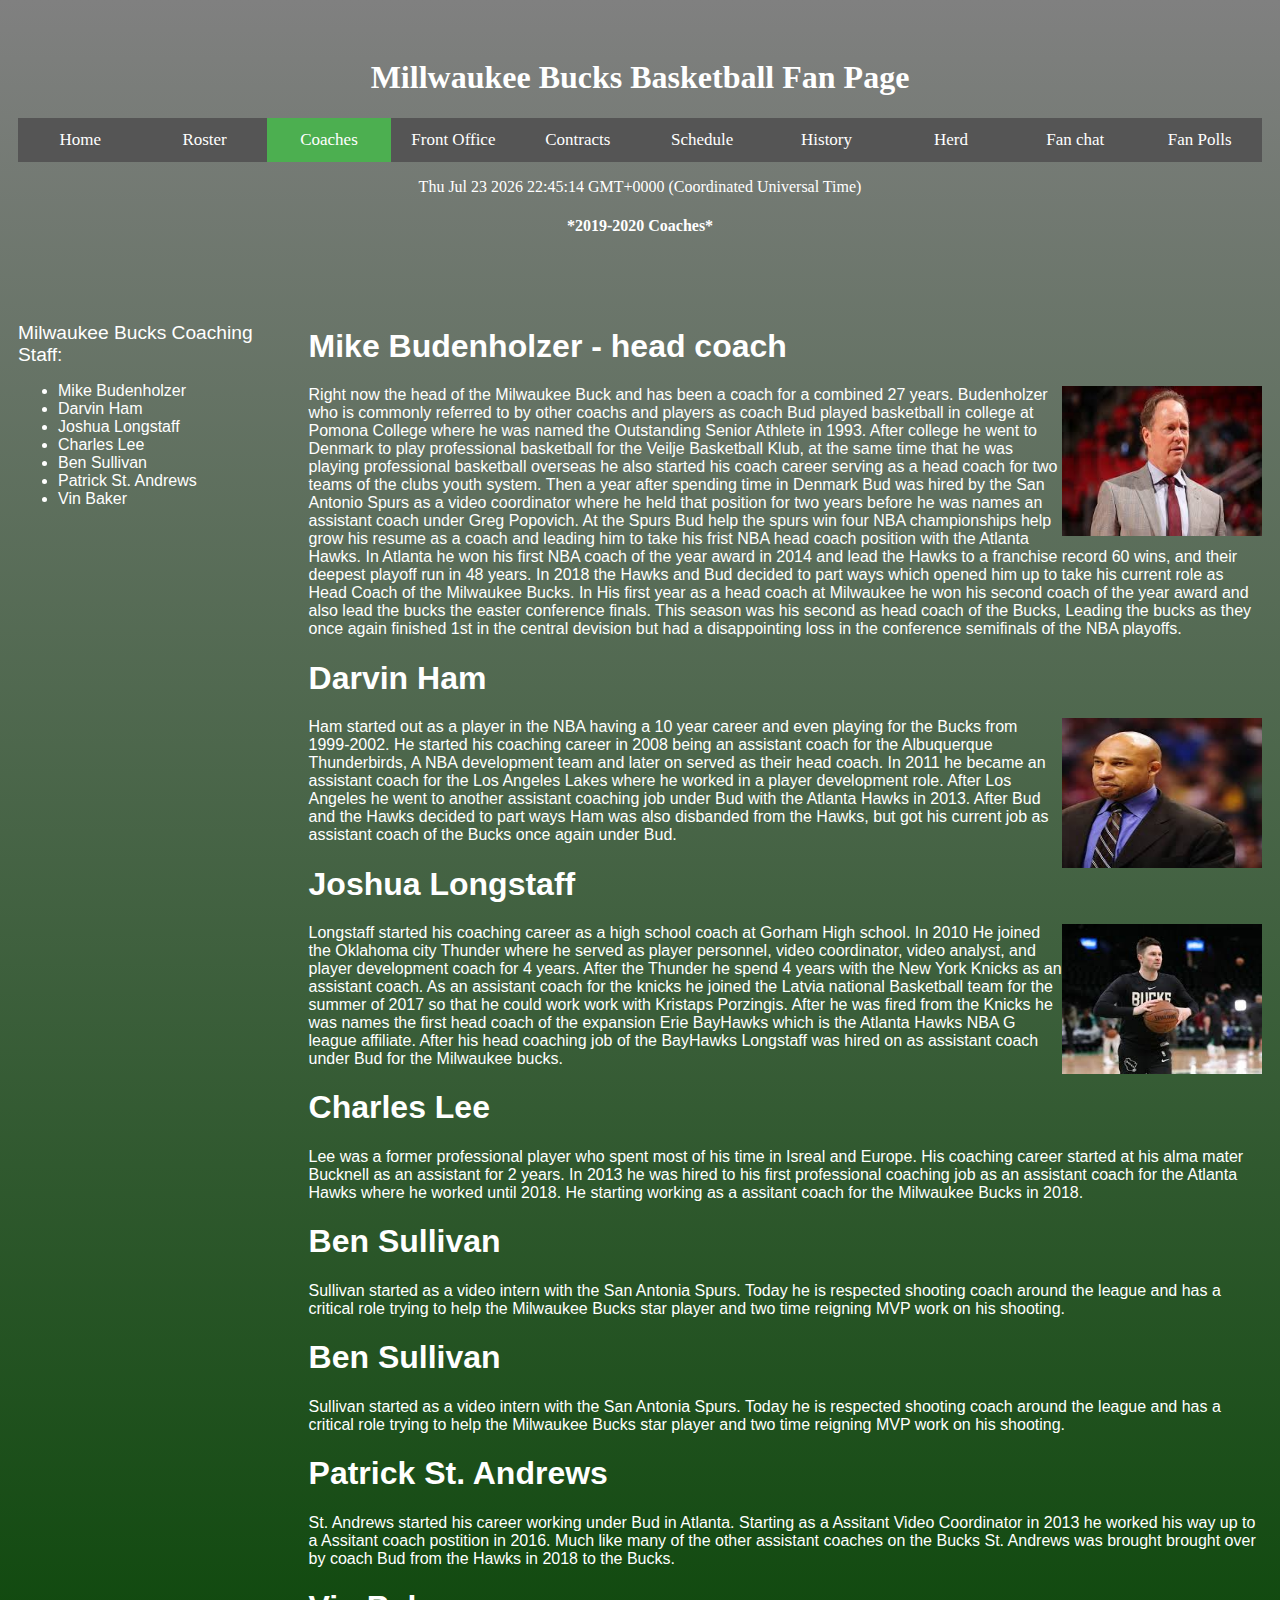
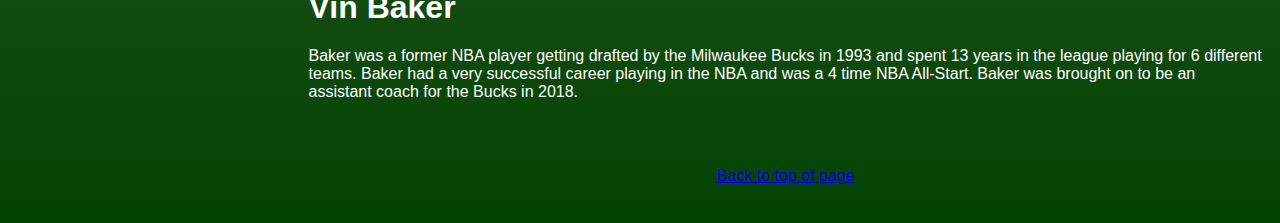
==== commit 8b3a0bf3: "Added some finishing touches" ====
--- a/MyWebsite/Coaches.html
+++ b/MyWebsite/Coaches.html
@@ -3,7 +3,7 @@
 	<head>
 		<meta charset="UTF-8">
 			<title>Max's Bucks</title>
-			<link rel="shortcut icon" type="image/png" href="Owners/logo.png"/>
+			<link rel="shortcut icon" type="image/png" href="images/logo.png"/>
 			<link rel="stylesheet" href="CSS/CSS.css">
 	</head>
 	<div class="grid-container">
@@ -17,7 +17,7 @@
 				<a href="contracts.html"> Contracts</a>
 				<a href="schedule.html">Schedule</a>
 				<a href="history.html"> History</a>
-				<a href="milwaukeeherd.html"> Milwaukee Herd</a>
+				<a href="milwaukeeherd.html"> Herd</a>
 				<a href="fanchat.html"> Fan chat</a>
 				<a href="fanpolling.html"> Fan Polls</a>
 			</div>
@@ -30,8 +30,7 @@
 		 <h4>*2019-2020 Coaches*</h4>
 	  </div>
 	  <div class = "menu">
-		<h4>This is a Milwaukee Bucks fam page that is created by Max Hollfelder.</h4>
-		<p><big>Milwaukee Bucks Coaching Staff</big></p>
+		<p><big>Milwaukee Bucks Coaching Staff:</big></p>
 			<ul>
 				<li>Mike Budenholzer</li>
 				<li>Darvin Ham</li>
@@ -44,15 +43,15 @@
 		</div>
 		<div class = "main">
 			<h1>Mike Budenholzer - head coach</h1>
-				<img id = "image" src="Owners/Bud.jpg" alt="Mike Budenholzer">
+				<img class = "image" src="images/Bud.jpg" alt="Mike Budenholzer">
 			<P>Right now the head of the Milwaukee Buck and has been a coach for a combined 27 years. Budenholzer who is commonly referred to by other coachs and players as coach Bud played basketball in college at Pomona College where he was named the Outstanding Senior Athlete in 1993. After college he went to Denmark to play professional basketball for the Veilje Basketball Klub, at the same time that he was playing professional basketball overseas he also started his coach career serving as a head coach for two teams of the clubs youth system. Then a year after spending time in Denmark Bud was hired by the San Antonio Spurs as a video coordinator where he held that position for two years before he was names an assistant coach under Greg Popovich. At the Spurs Bud help the spurs win four NBA championships help grow his resume as a coach and leading him to take his frist NBA head coach position with the Atlanta Hawks. In Atlanta he won his first NBA coach of the year award in 2014 and lead the Hawks to a franchise record 60 wins, and their deepest playoff run in 48 years. In 2018 the Hawks and Bud decided to part ways which opened him up to take his current role as Head Coach of the Milwaukee Bucks. In His first year as a head coach at Milwaukee he won his second coach of the year award and also lead the bucks the easter conference finals. This season was his second as head coach of the Bucks, Leading the bucks as they once again finished 1st in the central devision but had a disappointing loss in the conference semifinals of the NBA playoffs.
 			</p>
 			<h1>Darvin Ham</h1>
-				<img id = "image" src="Owners/Davin.jpg" alt="Davin Ham">
+				<img class = "image" src="images/Davin.jpg" alt="Davin Ham">
 			<p> Ham started out as a player in the NBA having a 10 year career and even playing for the Bucks from 1999-2002. He started his coaching career in 2008 being an assistant coach for the Albuquerque Thunderbirds, A NBA development team and later on served as their head coach. In 2011 he became an assistant coach for the Los Angeles Lakes where he worked in a player development role. After Los Angeles he went to another assistant coaching job under Bud with the Atlanta Hawks in 2013. After Bud and the Hawks decided to part ways Ham was also disbanded from the Hawks, but got his current job as assistant coach of the Bucks once again under Bud.
 			</p>
 			<h1>Joshua Longstaff</h1>
-				<img id = "image" src="Owners/Joshua.jpg" alt="Joshua Longstaff">
+				<img class = "image" src="images/Joshua.jpg" alt="Joshua Longstaff">
 			<p>Longstaff started his coaching career as a high school coach at Gorham High school. In 2010 He joined the Oklahoma city Thunder where he served as player personnel, video coordinator, video analyst, and player development coach for 4 years. After the Thunder he spend 4 years with the New York Knicks as an assistant coach. As an assistant coach for the knicks he joined the Latvia national Basketball team for the summer of 2017 so that he could work work with Kristaps Porzingis.  After he was fired from the Knicks he was names the first head coach of the expansion Erie BayHawks which is the Atlanta Hawks NBA G league affiliate. After his head coaching job of the BayHawks Longstaff was hired on as assistant coach under Bud for the Milwaukee bucks.
 			</p>
 			<h1>Charles Lee</h1>
--- a/MyWebsite/CSS/CSS.css
+++ b/MyWebsite/CSS/CSS.css
@@ -7,6 +7,7 @@
   font-family: Arial, Helvetica, sans-serif;
 }
 table, th, td {
+  border-collapse: collapse;
   border: 5px solid black;
 }
 table.center{
@@ -43,7 +44,7 @@
     text-align: left;
   }
 }
-.image{
+#imageHP{
   display: block;
   margin-left: auto;
   margin-right: auto;
@@ -84,12 +85,24 @@
 .grid-container > div {
   padding: 20px 0;
 }
-#image{
+@media (max-width: 900px) {
+  .grid-container {
+    display: grid;
+    grid-template-areas:
+      'header'
+      'menu'
+      'main'
+      'footer';
+    grid-gap: 10px;
+    padding: 10px;
+  }
+}
+.image{
   float: right;
   width: 200px;
   height: 150px;
 }
-#container{
+.container{
   background-color: black;
   width: 200px;
   height: 300px;
@@ -99,26 +112,26 @@
   border-color: black;
   float:left;
 }
-#picture{
+.picture{
   width: 100%;
   height: 40%;
   border-top-left-radius: 20px;
   border-top-right-radius: 20px;
 }
-#header {
+.header {
   position: absolute;
   height: auto;
   width: 100%;
   top: 0;
   border: 1px solid green;
 }
-#footer {
+.footer {
   position: absolute;
   width: 100%;
   height: auto;
   bottom: 0;
   text-align: center;
 }
-#divBody{
+.divBody{
   text-align: center;
 }
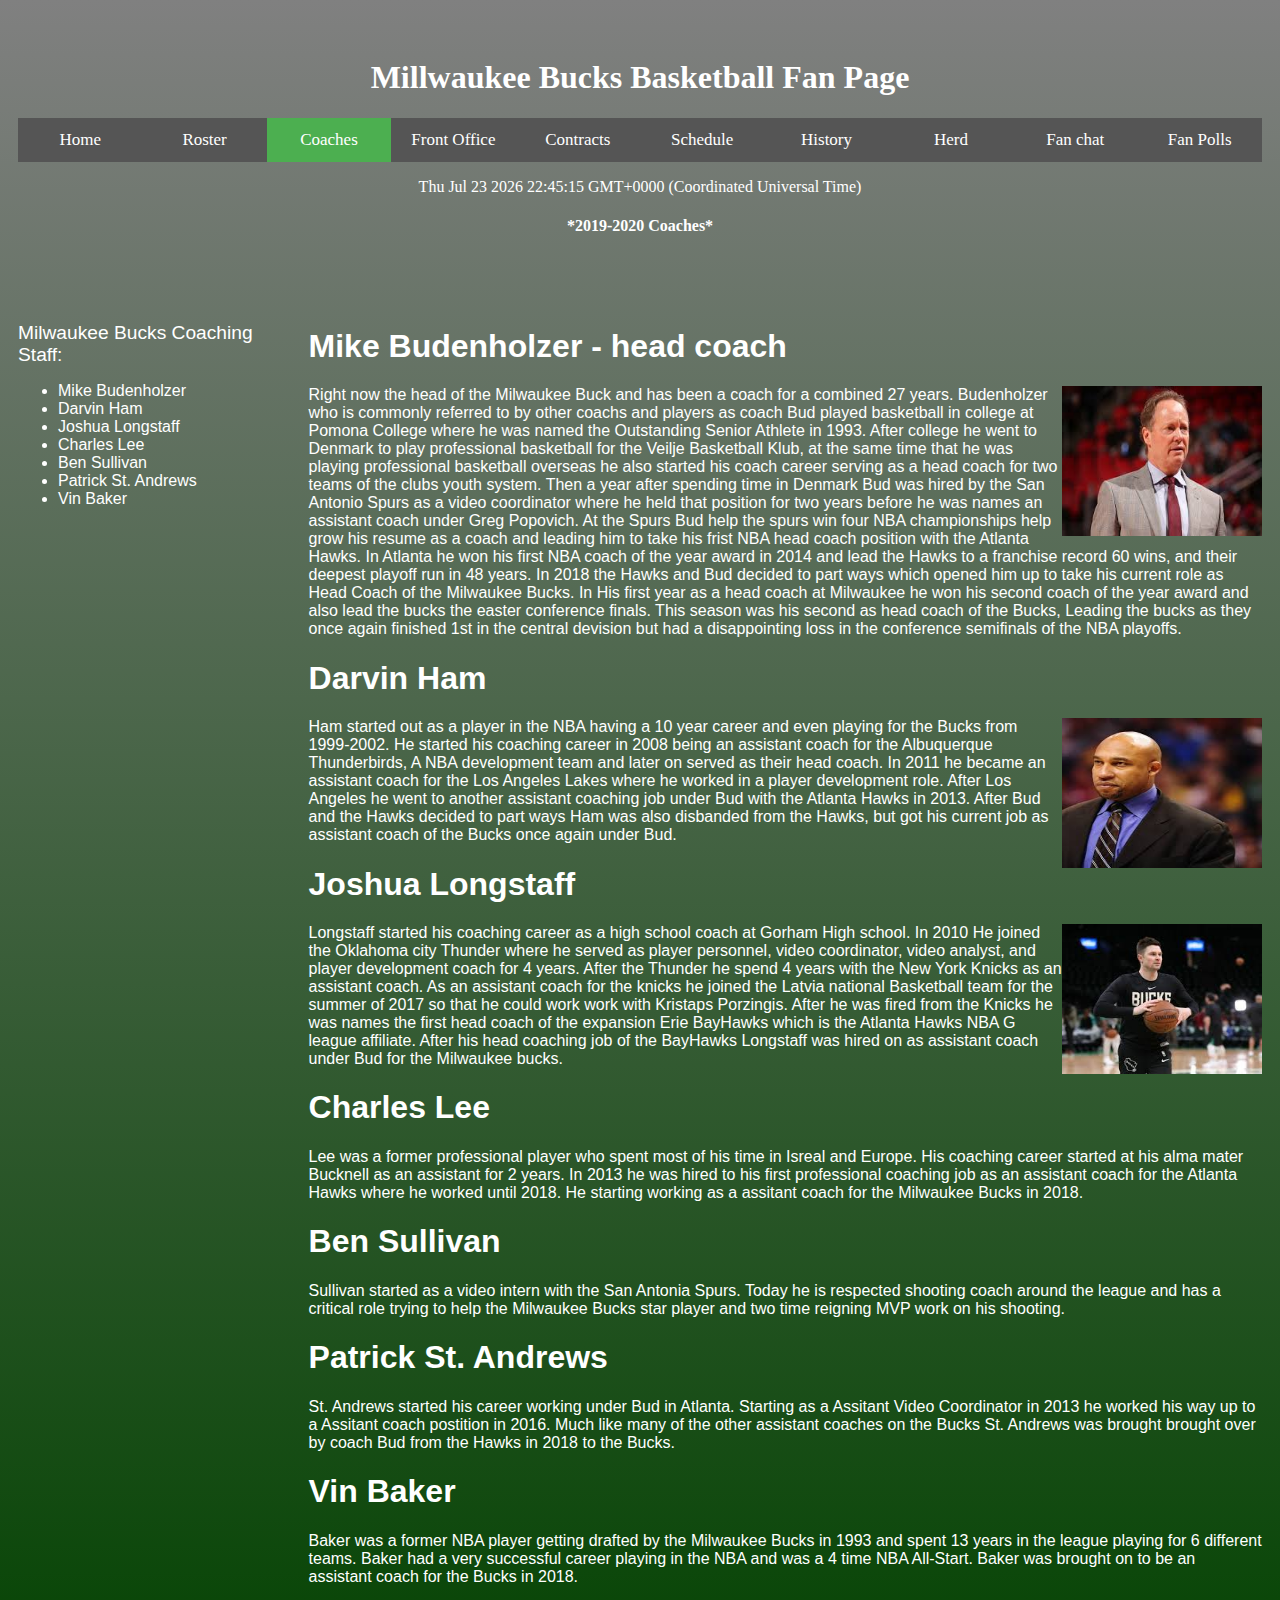
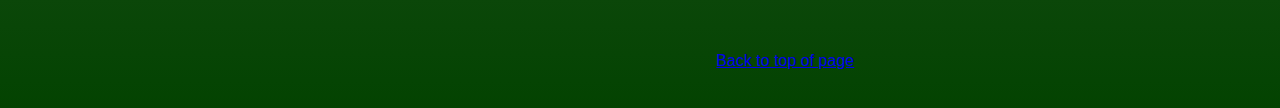
==== commit 1cdabe84: "last minute catch of error" ====
--- a/MyWebsite/Coaches.html
+++ b/MyWebsite/Coaches.html
@@ -60,9 +60,6 @@
 			<h1>Ben Sullivan</h1>
 			<p>Sullivan started as a video intern with the San Antonia Spurs. Today he is respected shooting coach around the league and has a critical role trying to help the Milwaukee Bucks star player and two time reigning MVP work on his shooting.
 			</p>
-			<h1>Ben Sullivan</h1>
-			<p>Sullivan started as a video intern with the San Antonia Spurs. Today he is respected shooting coach around the league and has a critical role trying to help the Milwaukee Bucks star player and two time reigning MVP work on his shooting.
-			</p>
 			<h1>Patrick St. Andrews</h1>
 			<p>  St. Andrews started his career working under Bud in Atlanta. Starting as a Assitant Video Coordinator in 2013 he worked his way up to a Assitant coach postition in 2016. Much like many of the other assistant coaches on the Bucks St. Andrews was brought brought over by coach Bud from the Hawks in 2018 to the Bucks.
 			</p>
--- a/MyWebsite/CSS/CSS.css
+++ b/MyWebsite/CSS/CSS.css
@@ -48,7 +48,14 @@
   display: block;
   margin-left: auto;
   margin-right: auto;
-  width: 70%;
+  width: 50%;
+}
+#imageBucksowners{
+  display: block;
+  margin-left: auto;
+  margin-right: auto;
+  width: 400px;
+  height: 300px;
 }
 .head {
   grid-area: header;
